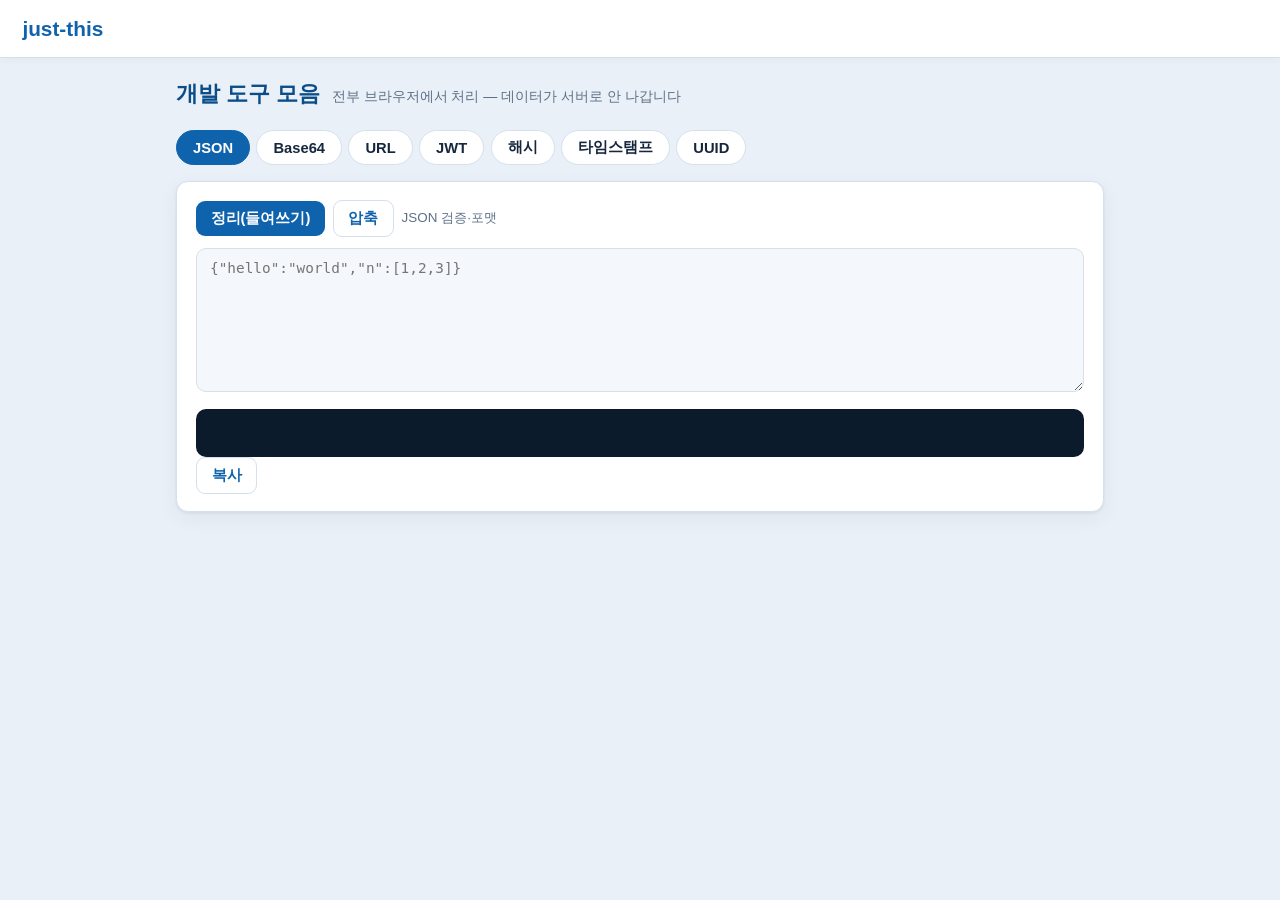
==== devkit/static/index.html @ 2ed761b9 "feat: 개발 도구 모음(devkit) 추가 (개발) JSON 정리/검증, Base64, URL 인코딩, JWT 디코드, 해시(SHA-1/256/384/512), 타임스탬프 변환" ====
<!DOCTYPE html>
<html lang="ko">
<head>
  <meta charset="utf-8">
  <meta name="viewport" content="width=device-width, initial-scale=1">
  <title>개발 도구 모음 — just-this</title>
  <style>
    :root{--bg:#eaf0f7;--surface:#fff;--surface2:#f4f7fb;--border:#d6e0ec;--fg:#16263d;--dim:#5e7088;--primary:#0f63ad;--primary-d:#0a4d89;--ok:#1a9e5f;--warn:#c2410c;--shadow:0 1px 3px rgba(20,50,90,.08),0 6px 20px rgba(20,50,90,.06);--r:12px;--mono:ui-monospace,SFMono-Regular,Menlo,Consolas,"D2Coding",monospace;--sans:-apple-system,BlinkMacSystemFont,"Segoe UI","Apple SD Gothic Neo","Malgun Gothic","Noto Sans KR",Roboto,Arial,sans-serif}
    *{box-sizing:border-box}
    body{margin:0;background:var(--bg);color:var(--fg);font-family:var(--sans);line-height:1.5}
    button,select,input,textarea{font-family:inherit}
    a{color:var(--primary);text-decoration:none}
    .nav{position:sticky;top:0;z-index:20;display:flex;align-items:center;gap:1.2rem;padding:0 1.4rem;height:58px;background:var(--surface);border-bottom:1px solid var(--border);box-shadow:0 1px 8px rgba(20,50,90,.05)}
    .nav-brand{font-weight:800;font-size:1.3rem;color:var(--primary);text-decoration:none}
    .nav-links{display:flex;gap:.25rem;flex-wrap:wrap}
    .nav-links a{color:var(--fg);text-decoration:none;padding:.42rem .8rem;border-radius:9px;font-size:.96rem}
    .nav-links a:hover{background:var(--surface2);color:var(--primary)}
    .nav-links a.cur{background:var(--primary);color:#fff}
    .pagehead{max-width:60rem;margin:0 auto;padding:1.2rem 1rem .2rem;display:flex;align-items:baseline;gap:.7rem;flex-wrap:wrap}
    .pagehead h1{margin:0;font-size:1.4rem;color:var(--primary-d)}
    .pagehead .sub{color:var(--dim);font-size:.88rem}
    .wrap{max-width:60rem;margin:0 auto;padding:1rem 1rem 5rem}
    .tabs{display:flex;flex-wrap:wrap;gap:.4rem;margin-bottom:1rem}
    .tabs button{background:var(--surface);color:var(--fg);border:1px solid var(--border);border-radius:999px;padding:.45rem 1rem;cursor:pointer;font-size:.92rem;font-weight:600}
    .tabs button.sel{background:var(--primary);color:#fff;border-color:var(--primary)}
    .panel{background:var(--surface);border:1px solid var(--border);border-radius:var(--r);box-shadow:var(--shadow);padding:1.1rem 1.2rem}
    .ctl{display:flex;flex-wrap:wrap;gap:.5rem;align-items:center;margin-bottom:.7rem}
    textarea{width:100%;min-height:9rem;border:1px solid var(--border);border-radius:10px;padding:.7rem .8rem;font-family:var(--mono);font-size:.9rem;background:var(--surface2);color:var(--fg);resize:vertical}
    .out{white-space:pre-wrap;word-break:break-all;background:#0b1b2c;color:#d7e6f5;border-radius:10px;padding:.8rem .9rem;font-family:var(--mono);font-size:.88rem;min-height:3rem;margin-top:.6rem;overflow:auto;max-height:50vh}
    .out.err{background:#3a1414;color:#ffd7cf}
    .btn{background:var(--primary);color:#fff;border:0;border-radius:9px;padding:.5rem .9rem;font-size:.92rem;font-weight:700;cursor:pointer}
    .btn:hover{background:var(--primary-d)}
    .btn.sec{background:var(--surface);color:var(--primary);border:1px solid var(--border)}
    select,input[type=text],input[type=number]{background:var(--surface);color:var(--fg);border:1px solid var(--border);border-radius:8px;padding:.45rem .6rem;font-size:.92rem}
    .grid2{display:grid;grid-template-columns:1fr 1fr;gap:.6rem}
    label.k{color:var(--dim);font-size:.88rem}
    .muted{color:var(--dim);font-size:.84rem}
    .copy{margin-left:auto}
    @media(max-width:640px){.grid2{grid-template-columns:1fr}}
  </style>
</head>
<body>
  <nav class="nav">
    <a class="nav-brand" href="../">just-this</a>
    <div class="nav-links" id="nav"></div>
  </nav>
  <div class="pagehead">
    <h1>개발 도구 모음</h1>
    <span class="sub">전부 브라우저에서 처리 — 데이터가 서버로 안 나갑니다</span>
  </div>

  <div class="wrap">
    <div class="tabs" id="tabs">
      <button data-t="json" class="sel">JSON</button>
      <button data-t="base64">Base64</button>
      <button data-t="url">URL</button>
      <button data-t="jwt">JWT</button>
      <button data-t="hash">해시</button>
      <button data-t="ts">타임스탬프</button>
      <button data-t="uuid">UUID</button>
    </div>
    <div class="panel" id="panel"></div>
  </div>

  <script>
  const $=s=>document.querySelector(s);
  fetch('/api/tools').then(r=>r.json()).then(d=>{const n=$('#nav');(d.tools||[]).forEach(t=>{if(!t._open)return;const a=document.createElement('a');a.href=t._open;a.textContent=t.short||t.name;if(t.slug==='devkit')a.className='cur';n.appendChild(a);});}).catch(()=>{});

  // 공용 헬퍼
  const enc=new TextEncoder(), dec=new TextDecoder();
  function b64encode(str){const b=enc.encode(str);let s='';for(const x of b)s+=String.fromCharCode(x);return btoa(s);}
  function b64decode(b){const s=atob(b.replace(/-/g,'+').replace(/_/g,'/'));const a=new Uint8Array(s.length);for(let i=0;i<s.length;i++)a[i]=s.charCodeAt(i);return dec.decode(a);}
  function copyBtn(getText){const b=document.createElement('button');b.className='btn sec copy';b.textContent='복사';b.onclick=async()=>{try{await navigator.clipboard.writeText(getText());b.textContent='복사됨 ✓';setTimeout(()=>b.textContent='복사',1000);}catch(_){}};return b;}
  function out(el,text,err){el.textContent=text;el.className='out'+(err?' err':'');}

  const TABS={
    json:()=>{
      P.innerHTML=`<div class="ctl"><button class="btn" id="fmt">정리(들여쓰기)</button><button class="btn sec" id="min">압축</button><span class="muted">JSON 검증·포맷</span></div>
        <textarea id="in" placeholder='{"hello":"world","n":[1,2,3]}'></textarea><div class="out" id="o"></div>`;
      const run=(min)=>{try{const v=JSON.parse($('#in').value);out($('#o'),JSON.stringify(v,null,min?0:2));}catch(e){out($('#o'),'JSON 오류: '+e.message,1);}};
      $('#fmt').onclick=()=>run(false);$('#min').onclick=()=>run(true);
      $('#o').after(copyBtn(()=>$('#o').textContent));
    },
    base64:()=>{
      P.innerHTML=`<div class="ctl"><button class="btn" id="e">인코드 →</button><button class="btn sec" id="d">← 디코드</button><span class="muted">UTF-8</span></div>
        <textarea id="in" placeholder="텍스트 또는 base64"></textarea><div class="out" id="o"></div>`;
      $('#e').onclick=()=>{try{out($('#o'),b64encode($('#in').value));}catch(e){out($('#o'),e.message,1);}};
      $('#d').onclick=()=>{try{out($('#o'),b64decode($('#in').value.trim()));}catch(e){out($('#o'),'디코드 실패: '+e.message,1);}};
      $('#o').after(copyBtn(()=>$('#o').textContent));
    },
    url:()=>{
      P.innerHTML=`<div class="ctl"><button class="btn" id="e">인코드 →</button><button class="btn sec" id="d">← 디코드</button></div>
        <textarea id="in" placeholder="https://example.com/검색?q=한글 띄어쓰기"></textarea><div class="out" id="o"></div>`;
      $('#e').onclick=()=>out($('#o'),encodeURIComponent($('#in').value));
      $('#d').onclick=()=>{try{out($('#o'),decodeURIComponent($('#in').value));}catch(e){out($('#o'),e.message,1);}};
      $('#o').after(copyBtn(()=>$('#o').textContent));
    },
    jwt:()=>{
      P.innerHTML=`<div class="ctl"><button class="btn" id="dec">디코드</button><span class="muted">서명 검증 X · 로컬 디코드만 (토큰을 남의 사이트에 붙여넣지 마세요)</span></div>
        <textarea id="in" placeholder="eyJhbGciOi...header.payload.signature"></textarea>
        <div class="grid2"><div><label class="k">HEADER</label><div class="out" id="h"></div></div><div><label class="k">PAYLOAD</label><div class="out" id="p"></div></div></div>`;
      $('#dec').onclick=()=>{
        const t=$('#in').value.trim().split('.');
        if(t.length<2){out($('#h'),'JWT 형식 아님',1);out($('#p'),'',0);return;}
        try{out($('#h'),JSON.stringify(JSON.parse(b64decode(t[0])),null,2));}catch(e){out($('#h'),'header 오류: '+e.message,1);}
        try{const pl=JSON.parse(b64decode(t[1]));let extra='';if(pl.exp)extra='\\n\\n// exp = '+new Date(pl.exp*1000).toLocaleString();if(pl.iat)extra+='\\n// iat = '+new Date(pl.iat*1000).toLocaleString();out($('#p'),JSON.stringify(pl,null,2)+extra);}catch(e){out($('#p'),'payload 오류: '+e.message,1);}
      };
    },
    hash:()=>{
      P.innerHTML=`<div class="ctl"><select id="alg"><option>SHA-256</option><option>SHA-1</option><option>SHA-384</option><option>SHA-512</option></select><button class="btn" id="go">해시</button></div>
        <textarea id="in" placeholder="해시할 텍스트"></textarea><div class="out" id="o"></div>`;
      $('#go').onclick=async()=>{try{const buf=await crypto.subtle.digest($('#alg').value,enc.encode($('#in').value));const hex=[...new Uint8Array(buf)].map(b=>b.toString(16).padStart(2,'0')).join('');out($('#o'),hex);}catch(e){out($('#o'),e.message,1);}};
      $('#o').after(copyBtn(()=>$('#o').textContent));
    },
    ts:()=>{
      P.innerHTML=`<div class="ctl"><button class="btn" id="now">지금</button><span class="muted">epoch(초/밀리초) ↔ 날짜</span></div>
        <div class="ctl"><label class="k">epoch</label><input type="text" id="ep" placeholder="1700000000" style="width:14rem"><button class="btn sec" id="fromEp">→ 날짜</button></div>
        <div class="ctl"><label class="k">날짜(ISO/로컬)</label><input type="text" id="dt" placeholder="2026-06-30 21:00" style="width:14rem"><button class="btn sec" id="fromDt">→ epoch</button></div>
        <div class="out" id="o"></div>`;
      const show=(d)=>out($('#o'),'로컬: '+d.toString()+'\\nUTC : '+d.toUTCString()+'\\nISO : '+d.toISOString()+'\\nepoch(s) : '+Math.floor(d.getTime()/1000)+'\\nepoch(ms): '+d.getTime());
      $('#now').onclick=()=>{const d=new Date();$('#ep').value=Math.floor(d.getTime()/1000);show(d);};
      $('#fromEp').onclick=()=>{let v=parseFloat($('#ep').value);if(!isFinite(v)){out($('#o'),'숫자를 넣어주세요',1);return;}if(v<1e12)v*=1000;show(new Date(v));};
      $('#fromDt').onclick=()=>{const d=new Date($('#dt').value);if(isNaN(d)){out($('#o'),'날짜 형식 오류',1);return;}show(d);};
    },
    uuid:()=>{
      P.innerHTML=`<div class="ctl"><button class="btn" id="gen">UUID v4 생성</button><select id="cnt"><option>1</option><option>5</option><option>10</option></select></div><div class="out" id="o"></div>`;
      $('#gen').onclick=()=>{const n=+$('#cnt').value;out($('#o'),Array.from({length:n},()=>crypto.randomUUID()).join('\\n'));};
      $('#gen').click();
      $('#o').after(copyBtn(()=>$('#o').textContent));
    },
  };
  const P=$('#panel');
  $('#tabs').addEventListener('click',e=>{const b=e.target.closest('button');if(!b)return;[...$('#tabs').children].forEach(x=>x.classList.remove('sel'));b.classList.add('sel');TABS[b.dataset.t]();});
  TABS.json();
  </script>
</body>
</html>
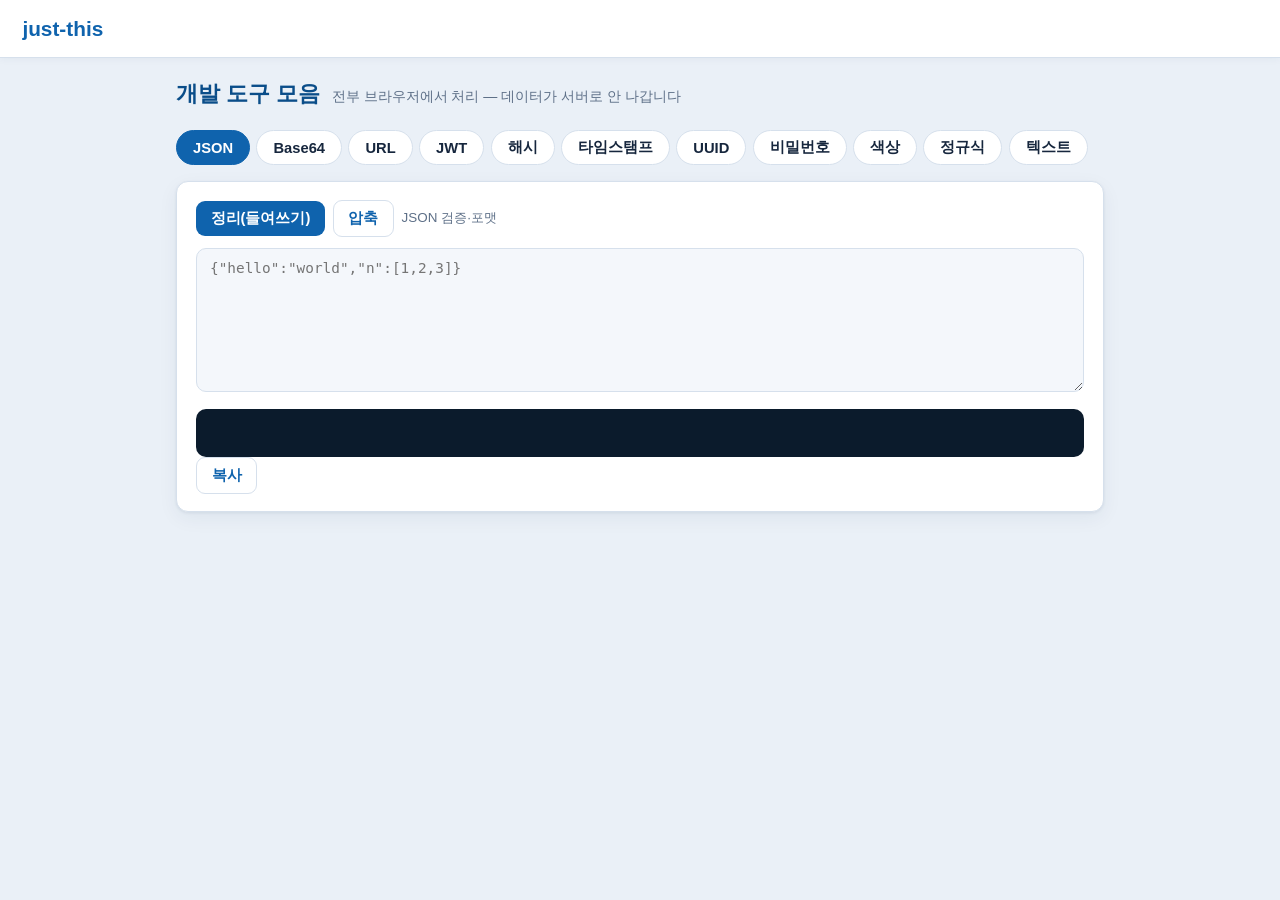
==== commit 597bc3a8: "feat(devkit): 비밀번호·색상·정규식·텍스트 탭 추가 + 멀티라인 줄바꿈 버그 수정 - 새 탭: 비밀번호 생성(crypto, 혼동문자 제외), 색상 변환(HEX/RGB/H" ====
--- a/devkit/static/index.html
+++ b/devkit/static/index.html
@@ -32,10 +32,12 @@
     .btn:hover{background:var(--primary-d)}
     .btn.sec{background:var(--surface);color:var(--primary);border:1px solid var(--border)}
     select,input[type=text],input[type=number]{background:var(--surface);color:var(--fg);border:1px solid var(--border);border-radius:8px;padding:.45rem .6rem;font-size:.92rem}
+    input[type=color]{width:42px;height:32px;border:1px solid var(--border);border-radius:8px;padding:0;background:none;vertical-align:middle}
     .grid2{display:grid;grid-template-columns:1fr 1fr;gap:.6rem}
     label.k{color:var(--dim);font-size:.88rem}
     .muted{color:var(--dim);font-size:.84rem}
     .copy{margin-left:auto}
+    #sw{height:46px;border-radius:10px;border:1px solid var(--border);margin-top:.6rem}
     @media(max-width:640px){.grid2{grid-template-columns:1fr}}
   </style>
 </head>
@@ -58,78 +60,116 @@
       <button data-t="hash">해시</button>
       <button data-t="ts">타임스탬프</button>
       <button data-t="uuid">UUID</button>
+      <button data-t="pw">비밀번호</button>
+      <button data-t="color">색상</button>
+      <button data-t="regex">정규식</button>
+      <button data-t="text">텍스트</button>
     </div>
     <div class="panel" id="panel"></div>
   </div>
 
   <script>
   const $=s=>document.querySelector(s);
+  const NL=String.fromCharCode(10);
   fetch('/api/tools').then(r=>r.json()).then(d=>{const n=$('#nav');(d.tools||[]).forEach(t=>{if(!t._open)return;const a=document.createElement('a');a.href=t._open;a.textContent=t.short||t.name;if(t.slug==='devkit')a.className='cur';n.appendChild(a);});}).catch(()=>{});
 
-  // 공용 헬퍼
   const enc=new TextEncoder(), dec=new TextDecoder();
   function b64encode(str){const b=enc.encode(str);let s='';for(const x of b)s+=String.fromCharCode(x);return btoa(s);}
   function b64decode(b){const s=atob(b.replace(/-/g,'+').replace(/_/g,'/'));const a=new Uint8Array(s.length);for(let i=0;i<s.length;i++)a[i]=s.charCodeAt(i);return dec.decode(a);}
   function copyBtn(getText){const b=document.createElement('button');b.className='btn sec copy';b.textContent='복사';b.onclick=async()=>{try{await navigator.clipboard.writeText(getText());b.textContent='복사됨 ✓';setTimeout(()=>b.textContent='복사',1000);}catch(_){}};return b;}
   function out(el,text,err){el.textContent=text;el.className='out'+(err?' err':'');}
 
+  const P=()=>$('#panel');
   const TABS={
     json:()=>{
-      P.innerHTML=`<div class="ctl"><button class="btn" id="fmt">정리(들여쓰기)</button><button class="btn sec" id="min">압축</button><span class="muted">JSON 검증·포맷</span></div>
+      P().innerHTML=`<div class="ctl"><button class="btn" id="fmt">정리(들여쓰기)</button><button class="btn sec" id="min">압축</button><span class="muted">JSON 검증·포맷</span></div>
         <textarea id="in" placeholder='{"hello":"world","n":[1,2,3]}'></textarea><div class="out" id="o"></div>`;
       const run=(min)=>{try{const v=JSON.parse($('#in').value);out($('#o'),JSON.stringify(v,null,min?0:2));}catch(e){out($('#o'),'JSON 오류: '+e.message,1);}};
       $('#fmt').onclick=()=>run(false);$('#min').onclick=()=>run(true);
       $('#o').after(copyBtn(()=>$('#o').textContent));
     },
     base64:()=>{
-      P.innerHTML=`<div class="ctl"><button class="btn" id="e">인코드 →</button><button class="btn sec" id="d">← 디코드</button><span class="muted">UTF-8</span></div>
+      P().innerHTML=`<div class="ctl"><button class="btn" id="e">인코드 →</button><button class="btn sec" id="d">← 디코드</button><span class="muted">UTF-8</span></div>
         <textarea id="in" placeholder="텍스트 또는 base64"></textarea><div class="out" id="o"></div>`;
       $('#e').onclick=()=>{try{out($('#o'),b64encode($('#in').value));}catch(e){out($('#o'),e.message,1);}};
       $('#d').onclick=()=>{try{out($('#o'),b64decode($('#in').value.trim()));}catch(e){out($('#o'),'디코드 실패: '+e.message,1);}};
       $('#o').after(copyBtn(()=>$('#o').textContent));
     },
     url:()=>{
-      P.innerHTML=`<div class="ctl"><button class="btn" id="e">인코드 →</button><button class="btn sec" id="d">← 디코드</button></div>
+      P().innerHTML=`<div class="ctl"><button class="btn" id="e">인코드 →</button><button class="btn sec" id="d">← 디코드</button></div>
         <textarea id="in" placeholder="https://example.com/검색?q=한글 띄어쓰기"></textarea><div class="out" id="o"></div>`;
       $('#e').onclick=()=>out($('#o'),encodeURIComponent($('#in').value));
       $('#d').onclick=()=>{try{out($('#o'),decodeURIComponent($('#in').value));}catch(e){out($('#o'),e.message,1);}};
       $('#o').after(copyBtn(()=>$('#o').textContent));
     },
     jwt:()=>{
-      P.innerHTML=`<div class="ctl"><button class="btn" id="dec">디코드</button><span class="muted">서명 검증 X · 로컬 디코드만 (토큰을 남의 사이트에 붙여넣지 마세요)</span></div>
+      P().innerHTML=`<div class="ctl"><button class="btn" id="dec">디코드</button><span class="muted">서명 검증 X · 로컬 디코드만 (토큰을 남의 사이트에 붙여넣지 마세요)</span></div>
         <textarea id="in" placeholder="eyJhbGciOi...header.payload.signature"></textarea>
         <div class="grid2"><div><label class="k">HEADER</label><div class="out" id="h"></div></div><div><label class="k">PAYLOAD</label><div class="out" id="p"></div></div></div>`;
       $('#dec').onclick=()=>{
         const t=$('#in').value.trim().split('.');
         if(t.length<2){out($('#h'),'JWT 형식 아님',1);out($('#p'),'',0);return;}
         try{out($('#h'),JSON.stringify(JSON.parse(b64decode(t[0])),null,2));}catch(e){out($('#h'),'header 오류: '+e.message,1);}
-        try{const pl=JSON.parse(b64decode(t[1]));let extra='';if(pl.exp)extra='\\n\\n// exp = '+new Date(pl.exp*1000).toLocaleString();if(pl.iat)extra+='\\n// iat = '+new Date(pl.iat*1000).toLocaleString();out($('#p'),JSON.stringify(pl,null,2)+extra);}catch(e){out($('#p'),'payload 오류: '+e.message,1);}
+        try{const pl=JSON.parse(b64decode(t[1]));let extra='';if(pl.exp)extra=NL+NL+'// exp = '+new Date(pl.exp*1000).toLocaleString();if(pl.iat)extra+=NL+'// iat = '+new Date(pl.iat*1000).toLocaleString();out($('#p'),JSON.stringify(pl,null,2)+extra);}catch(e){out($('#p'),'payload 오류: '+e.message,1);}
       };
     },
     hash:()=>{
-      P.innerHTML=`<div class="ctl"><select id="alg"><option>SHA-256</option><option>SHA-1</option><option>SHA-384</option><option>SHA-512</option></select><button class="btn" id="go">해시</button></div>
+      P().innerHTML=`<div class="ctl"><select id="alg"><option>SHA-256</option><option>SHA-1</option><option>SHA-384</option><option>SHA-512</option></select><button class="btn" id="go">해시</button></div>
         <textarea id="in" placeholder="해시할 텍스트"></textarea><div class="out" id="o"></div>`;
       $('#go').onclick=async()=>{try{const buf=await crypto.subtle.digest($('#alg').value,enc.encode($('#in').value));const hex=[...new Uint8Array(buf)].map(b=>b.toString(16).padStart(2,'0')).join('');out($('#o'),hex);}catch(e){out($('#o'),e.message,1);}};
       $('#o').after(copyBtn(()=>$('#o').textContent));
     },
     ts:()=>{
-      P.innerHTML=`<div class="ctl"><button class="btn" id="now">지금</button><span class="muted">epoch(초/밀리초) ↔ 날짜</span></div>
+      P().innerHTML=`<div class="ctl"><button class="btn" id="now">지금</button><span class="muted">epoch(초/밀리초) ↔ 날짜</span></div>
         <div class="ctl"><label class="k">epoch</label><input type="text" id="ep" placeholder="1700000000" style="width:14rem"><button class="btn sec" id="fromEp">→ 날짜</button></div>
         <div class="ctl"><label class="k">날짜(ISO/로컬)</label><input type="text" id="dt" placeholder="2026-06-30 21:00" style="width:14rem"><button class="btn sec" id="fromDt">→ epoch</button></div>
         <div class="out" id="o"></div>`;
-      const show=(d)=>out($('#o'),'로컬: '+d.toString()+'\\nUTC : '+d.toUTCString()+'\\nISO : '+d.toISOString()+'\\nepoch(s) : '+Math.floor(d.getTime()/1000)+'\\nepoch(ms): '+d.getTime());
+      const show=(d)=>out($('#o'),'로컬: '+d.toString()+NL+'UTC : '+d.toUTCString()+NL+'ISO : '+d.toISOString()+NL+'epoch(s) : '+Math.floor(d.getTime()/1000)+NL+'epoch(ms): '+d.getTime());
       $('#now').onclick=()=>{const d=new Date();$('#ep').value=Math.floor(d.getTime()/1000);show(d);};
       $('#fromEp').onclick=()=>{let v=parseFloat($('#ep').value);if(!isFinite(v)){out($('#o'),'숫자를 넣어주세요',1);return;}if(v<1e12)v*=1000;show(new Date(v));};
       $('#fromDt').onclick=()=>{const d=new Date($('#dt').value);if(isNaN(d)){out($('#o'),'날짜 형식 오류',1);return;}show(d);};
     },
     uuid:()=>{
-      P.innerHTML=`<div class="ctl"><button class="btn" id="gen">UUID v4 생성</button><select id="cnt"><option>1</option><option>5</option><option>10</option></select></div><div class="out" id="o"></div>`;
-      $('#gen').onclick=()=>{const n=+$('#cnt').value;out($('#o'),Array.from({length:n},()=>crypto.randomUUID()).join('\\n'));};
+      P().innerHTML=`<div class="ctl"><button class="btn" id="gen">UUID v4 생성</button><select id="cnt"><option>1</option><option>5</option><option>10</option></select></div><div class="out" id="o"></div>`;
+      $('#gen').onclick=()=>{const n=+$('#cnt').value;out($('#o'),Array.from({length:n},()=>crypto.randomUUID()).join(NL));};
       $('#gen').click();
       $('#o').after(copyBtn(()=>$('#o').textContent));
     },
+    pw:()=>{
+      P().innerHTML=`<div class="ctl"><label class="k">길이</label><input type="number" id="len" min="4" max="128" value="20" style="width:5rem">
+        <label class="muted"><input type="checkbox" id="up" checked> A-Z</label> <label class="muted"><input type="checkbox" id="lo" checked> a-z</label>
+        <label class="muted"><input type="checkbox" id="nu" checked> 0-9</label> <label class="muted"><input type="checkbox" id="sy" checked> 기호</label>
+        <button class="btn" id="g">생성</button></div><div class="out" id="o"></div>`;
+      const gen=()=>{let set='';if($('#up').checked)set+='ABCDEFGHJKLMNPQRSTUVWXYZ';if($('#lo').checked)set+='abcdefghijkmnopqrstuvwxyz';if($('#nu').checked)set+='23456789';if($('#sy').checked)set+='!@#$%^&*()-_=+[]{}?';if(!set){out($('#o'),'문자 종류를 하나 이상 선택',1);return;}const n=Math.max(4,Math.min(128,+$('#len').value||20));const a=new Uint32Array(n);crypto.getRandomValues(a);out($('#o'),[...a].map(x=>set[x%set.length]).join(''));};
+      $('#g').onclick=gen;gen();$('#o').after(copyBtn(()=>$('#o').textContent));
+    },
+    color:()=>{
+      P().innerHTML=`<div class="ctl"><input type="text" id="in" placeholder="#3aa0dc 또는 rgb(58,160,220)" style="width:18rem"><input type="color" id="pick" value="#3aa0dc"><button class="btn" id="go">변환</button></div><div class="out" id="o"></div><div id="sw"></div>`;
+      const parse=s=>{s=s.trim();let m=s.match(/^#?([0-9a-fA-F]{6})$/);if(m)return[parseInt(m[1].slice(0,2),16),parseInt(m[1].slice(2,4),16),parseInt(m[1].slice(4,6),16)];m=s.match(/(\d{1,3})[ ,]+(\d{1,3})[ ,]+(\d{1,3})/);return m?[+m[1],+m[2],+m[3]]:null;};
+      const toHsl=(r,g,b)=>{r/=255;g/=255;b/=255;const mx=Math.max(r,g,b),mn=Math.min(r,g,b);let h=0,s=0,l=(mx+mn)/2;if(mx!==mn){const d=mx-mn;s=l>.5?d/(2-mx-mn):d/(mx+mn);h=mx===r?(g-b)/d+(g<b?6:0):mx===g?(b-r)/d+2:(r-g)/d+4;h/=6;}return[Math.round(h*360),Math.round(s*100),Math.round(l*100)];};
+      const show=()=>{const c=parse($('#in').value);if(!c){out($('#o'),'색 형식 오류 (#rrggbb 또는 rgb(r,g,b))',1);return;}const[r,g,b]=c.map(x=>Math.max(0,Math.min(255,x)));const hex='#'+[r,g,b].map(x=>x.toString(16).padStart(2,'0')).join('');const[H,S,L]=toHsl(r,g,b);out($('#o'),'HEX  '+hex+NL+'RGB  rgb('+r+', '+g+', '+b+')'+NL+'HSL  hsl('+H+', '+S+'%, '+L+'%)');$('#sw').style.background=hex;$('#pick').value=hex;};
+      $('#go').onclick=show;$('#pick').oninput=()=>{$('#in').value=$('#pick').value;show();};show();
+    },
+    regex:()=>{
+      P().innerHTML=`<div class="ctl"><input type="text" id="pat" placeholder="정규식 예: \\d+|[a-z]+" style="flex:1;min-width:12rem"><input type="text" id="flags" value="g" style="width:4.5rem"><button class="btn" id="go">테스트</button></div>
+        <textarea id="in" placeholder="대상 텍스트"></textarea><div class="out" id="o"></div>`;
+      $('#go').onclick=()=>{try{let fl=$('#flags').value;if(!fl.includes('g'))fl+='g';const re=new RegExp($('#pat').value,fl);const ms=[...$('#in').value.matchAll(re)];out($('#o'),ms.length?ms.length+'개 매치'+NL+ms.map((m,i)=>(i+1)+'. "'+m[0]+'"'+(m.length>1?'  ('+m.slice(1).join(', ')+')':'')).join(NL):'매치 없음');}catch(e){out($('#o'),'정규식 오류: '+e.message,1);}};
+    },
+    text:()=>{
+      P().innerHTML=`<div class="ctl"><button class="btn sec" data-op="sort">정렬</button><button class="btn sec" data-op="dedup">중복제거</button><button class="btn sec" data-op="reverse">줄뒤집기</button><button class="btn sec" data-op="trim">공백정리</button><button class="btn sec" data-op="upper">UPPER</button><button class="btn sec" data-op="lower">lower</button><button class="btn" data-op="count">개수</button></div>
+        <textarea id="in" placeholder="텍스트 (줄 단위 처리)"></textarea><div class="out" id="o"></div>`;
+      P().querySelectorAll('[data-op]').forEach(b=>b.onclick=()=>{const t=$('#in').value,L=t.split(NL),op=b.dataset.op;
+        if(op==='count'){out($('#o'),'줄 '+L.length+' · 단어 '+((t.match(/\S+/g)||[]).length)+' · 글자 '+t.length+' · 공백제외 '+t.replace(/\s/g,'').length);return;}
+        let r=t;
+        if(op==='sort')r=L.slice().sort().join(NL);
+        else if(op==='dedup')r=[...new Set(L)].join(NL);
+        else if(op==='reverse')r=L.slice().reverse().join(NL);
+        else if(op==='trim')r=L.map(x=>x.trim()).filter(Boolean).join(NL);
+        else if(op==='upper')r=t.toUpperCase();
+        else if(op==='lower')r=t.toLowerCase();
+        $('#in').value=r;out($('#o'),'적용: '+op);});
+    },
   };
-  const P=$('#panel');
   $('#tabs').addEventListener('click',e=>{const b=e.target.closest('button');if(!b)return;[...$('#tabs').children].forEach(x=>x.classList.remove('sel'));b.classList.add('sel');TABS[b.dataset.t]();});
   TABS.json();
   </script>
